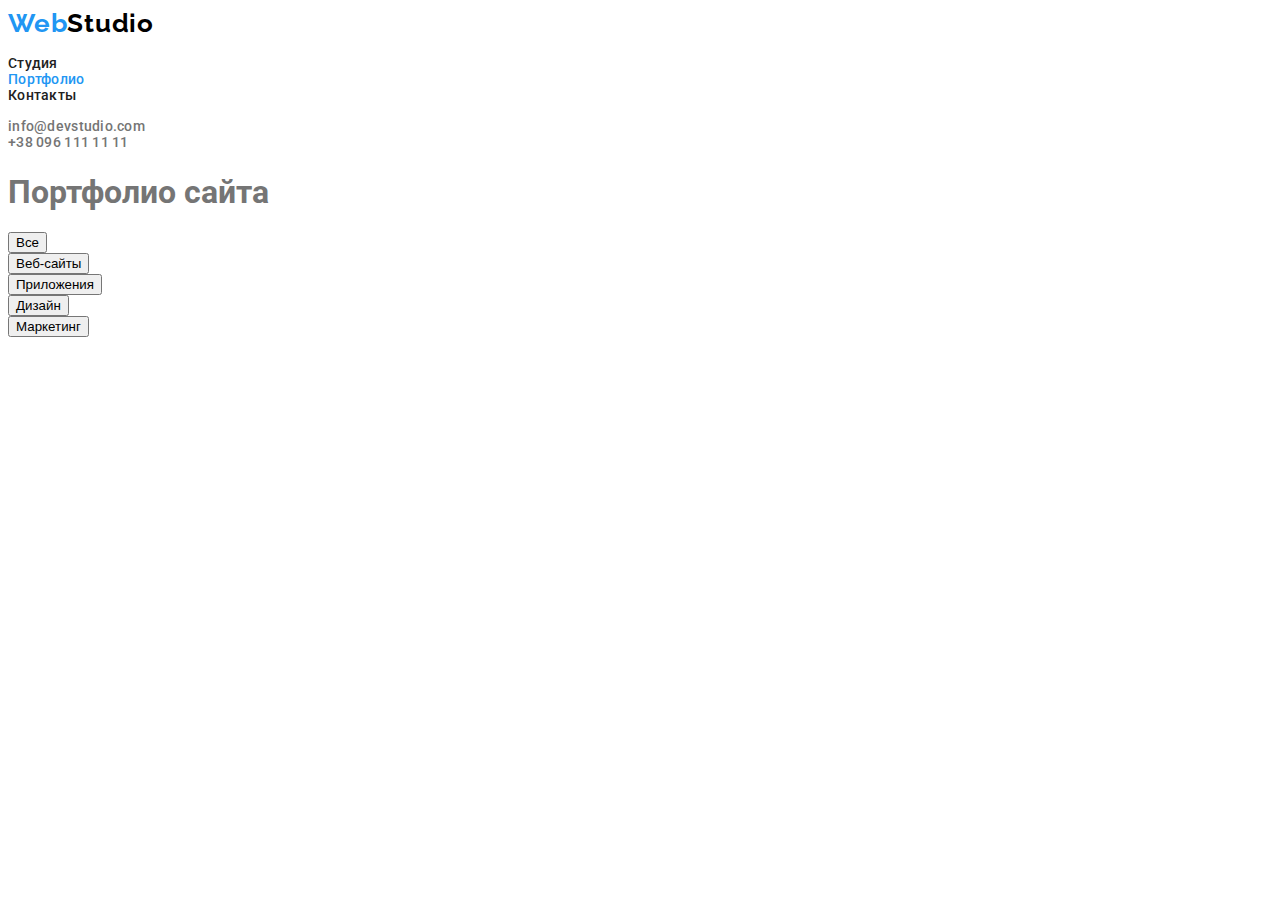
==== portfolio.html @ d94b587b "Портфолио без css и img" ====
<!DOCTYPE html>
<html lang="en">
<head>
    <meta charset="UTF-8">
    <meta http-equiv="X-UA-Compatible" content="IE=edge">
    <meta name="viewport" content="width=device-width, initial-scale=1.0">
    <title>Document</title>
    <link rel="preconnect" href="https://fonts.googleapis.com">
    <link rel="preconnect" href="https://fonts.gstatic.com" crossorigin>
    <link href="https://fonts.googleapis.com/css2?family=Raleway:wght@700&family=Roboto:wght@400;500;700&display=swap" rel="stylesheet">
    <link rel="stylesheet" href="./css/style.css">
</head>
<body>
    <header class="header">
        <a class="logo" lang="en" href="#"><span>Web</span>Studio</a>
        <nav>
            <ul>
                <Li class="header-item"><a class="hover" href="./index.html">Студия</a></Li>
                <Li class="header-item active"><a class="hover" href="./portfolio.html">Портфолио</a></Li>
                <Li class="header-item"><a class="hover" href="">Контакты</a></Li>
            </ul>
        </nav>
        <ul>
            <li class="contact"><a class="hover" href="mailto:info@devstudio.com">info@devstudio.com</a></li>
            <li class="contact"><a class="hover" href="tel:380961111111">+38 096 111 11 11</a></li>
        </ul>
    </header>
    <main>
        <section class="portfolio">
            <h1>Портфолио сайта</h1>
            <div class="portfolio-menu">
                <ul>
                    <li><button class="portfolio-btn" type="button">Все</button></li>
                    <li><button class="portfolio-btn" type="button">Веб-сайты</button></li>
                    <li><button class="portfolio-btn" type="button">Приложения</button></li>
                    <li><button class="portfolio-btn" type="button">Дизайн</button></li>
                    <li><button class="portfolio-btn" type="button">Маркетинг</button></li>
                </ul>
            </div>
            <ul class="portfolio-list">
                <li>
                    <a href="">
                        <img src="" alt="">
                        <h2></h2>
                        <p></p>
                    </a>
                </li>
                <li>
                    <a href="">
                        <img src="" alt="">
                        <h2></h2>
                        <p></p>
                    </a>
                </li>
                <li>
                    <a href="">
                        <img src="" alt="">
                        <h2></h2>
                        <p></p>
                    </a>
                </li>
                <li>
                    <a href="">
                        <img src="" alt="">
                        <h2></h2>
                        <p></p>
                    </a>
                </li>
                <li>
                    <a href="">
                        <img src="" alt="">
                        <h2></h2>
                        <p></p>
                    </a>
                </li>
                <li>
                    <a href="">
                        <img src="" alt="">
                        <h2></h2>
                        <p></p>
                    </a>
                </li>
                <li>
                    <a href="">
                        <img src="" alt="">
                        <h2></h2>
                        <p></p>
                    </a>
                </li>
                <li>
                    <a href="">
                        <img src="" alt="">
                        <h2></h2>
                        <p></p>
                    </a>
                </li>
                <li>
                    <a href="">
                        <img src="" alt="">
                        <h2></h2>
                        <p></p>
                    </a>
                </li>
            </ul>
        </section>
    </main>
</body>
</html>
---- css/style.css ----
:root {
    --white-color: #FFFFFF;
    --text-color: #757575;
    --titel-color: #212121;
    --hover-color: #2196F3;
    --black-color: #000000;
    --active-color: #ab0000;
    --back-color: #2F303A;
    --backteam-color: #F5F4FA;
}
body {
    background-color: var(--white-color);
    font-family: 'Roboto', sans-serif;
    color: var(--text-color);
}
a {
    color: inherit;
    text-decoration: inherit;
}
ul {
    list-style: none;
    padding: 0;
}
.logo {
    font-family: 'Raleway', sans-serif;
    font-size: 26px;
    line-height: 1.20;
    font-weight: 700;
    letter-spacing: 0.03em;
    color: var(--black-color);
    text-decoration: none;
}
.logo > span {
    color: var(--hover-color);
}
.header-item {
    font-weight: 500;
    font-size: 14px;
    line-height: 16px;
    letter-spacing: 0.02em;
    color: var(--titel-color);
    text-decoration: none;
}
.active {
    color: var(--hover-color);
}
.hover:hover,
.hover:focus {
    color: var(--hover-color);
}
.hover:active {
    color: var(--active-color);
}
.contact {
    font-weight: 500;
    font-size: 14px;
    line-height: 1.14;
    letter-spacing: 0.02em;
}
.promo {
    background-color: var(--back-color);
}
.promo-titel {
    font-weight: 900;
    font-size: 44px;
    line-height: 1.36;
    text-align: center;
    letter-spacing: 0.06em;
    text-transform: uppercase;
    color: var(--white-color);
}
.promo-btn {
    font-family: 'Roboto', sans-serif;
    background-color: var(--hover-color);
    font-weight: 700;
    font-size: 16px;
    line-height: 1.87;
    text-align: center;
    letter-spacing: 0.06em;
    color: var(--white-color);
    cursor: pointer;
}
.promo-btn:active {
    color: var(--active-color);
}
.features-subtitel {
    font-weight: 700;
    font-size: 14px;
    line-height: 1.14;
    letter-spacing: 0.03em;
    text-transform: uppercase;
    color: var(--titel-color);
}
.features-descrp {
    font-size: 14px;
    line-height: 1.71;
    letter-spacing: 0.03em;
}
.titel {
    font-weight: 700;
    font-size: 36px;
    line-height: 1.16;
    text-align: center;
    letter-spacing: 0.03em;
    color: var(--titel-color);
}
.team {
    background-color: var(--backteam-color);
}
.team-img {
    display: block;
    margin: 0 auto;
}
.team-titel {
    font-weight: 500;
    font-size: 16px;
    line-height: 1.18;
    text-align: center;
    letter-spacing: 0.03em;
    color: var(--titel-color);
}
.team-descrp {
    font-size: 16px;
    line-height: 1.18;
    text-align: center;
    letter-spacing: 0.03em;
}
.footer {
    background-color: var(--back-color);
}
.footer-logo {
    color: var(--white-color);
}
.footer-contact {
    font-style: normal;
    font-weight: 400;
    font-size: 14px;
    line-height: 1.71;
    letter-spacing: 0.03em;
    color: rgba(255, 255, 255, 0.6);
}
.footer-contact.address {
    color: var(--white-color);
}
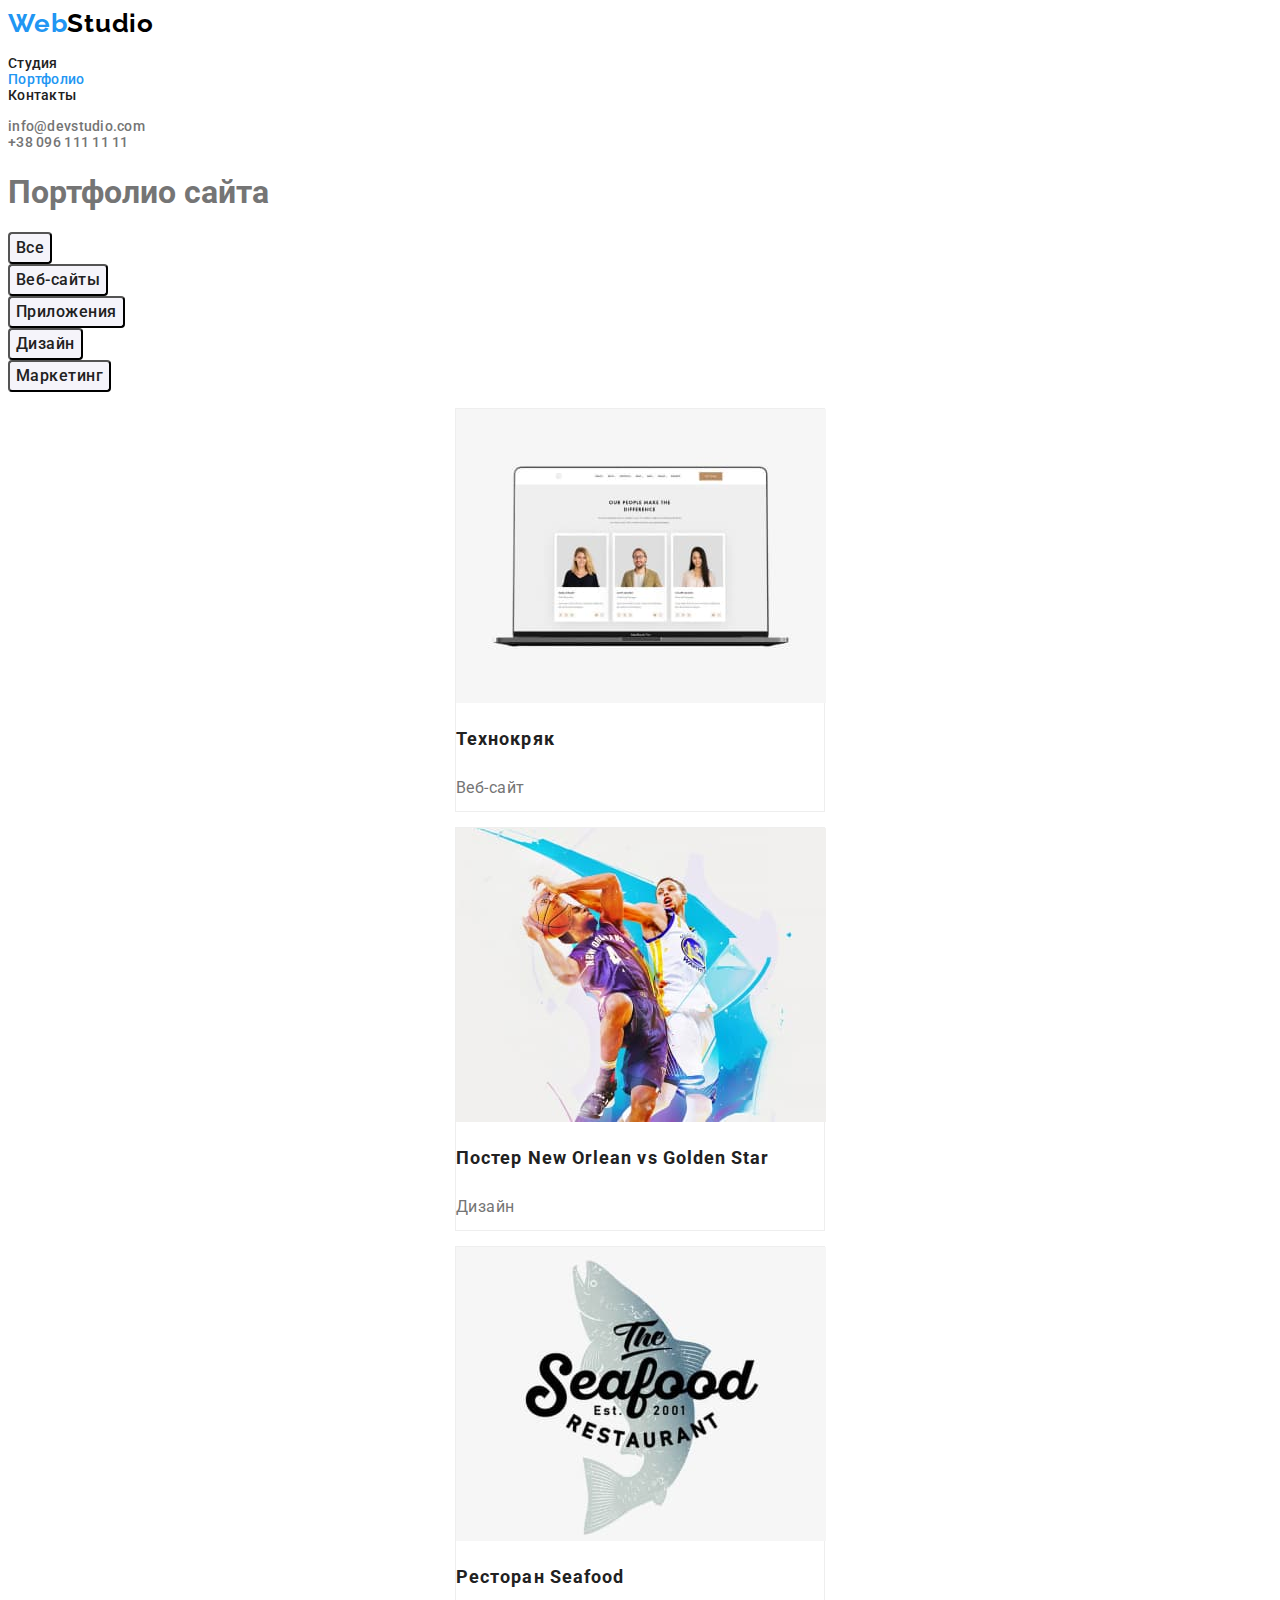
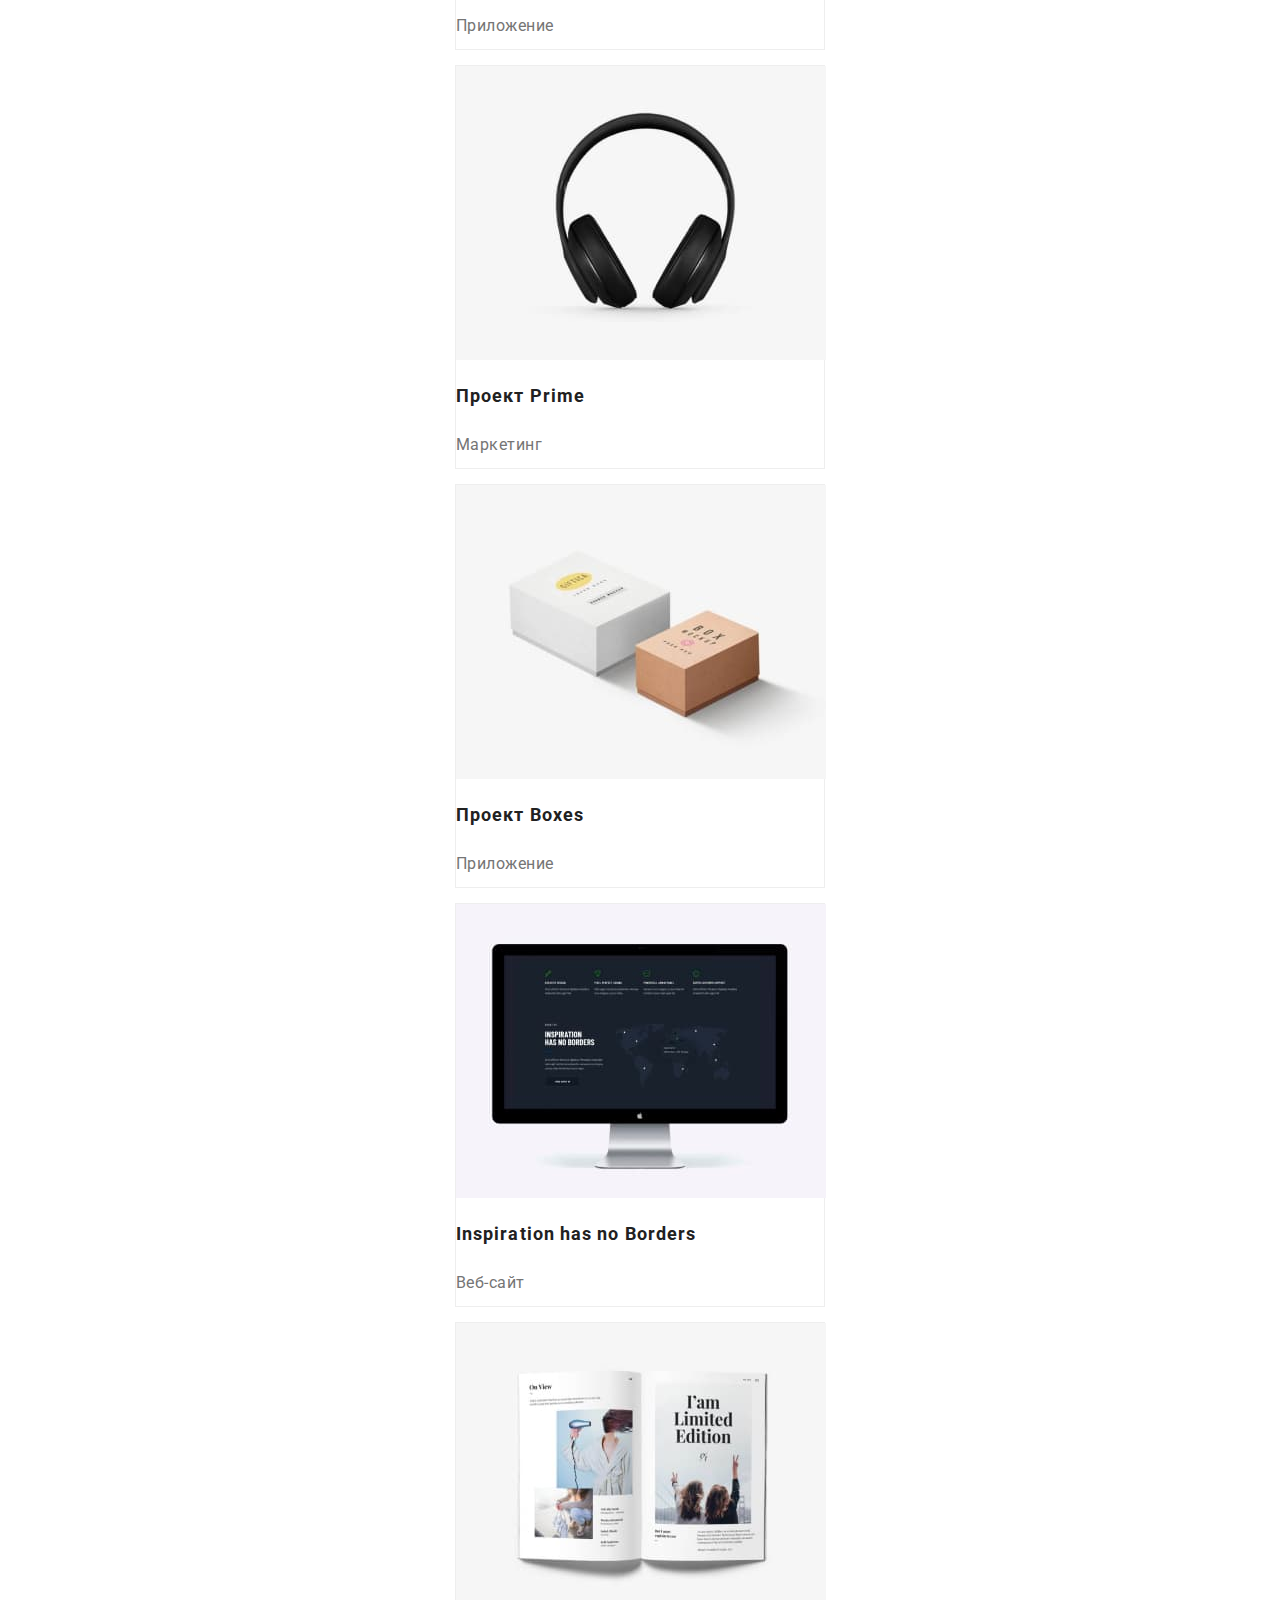
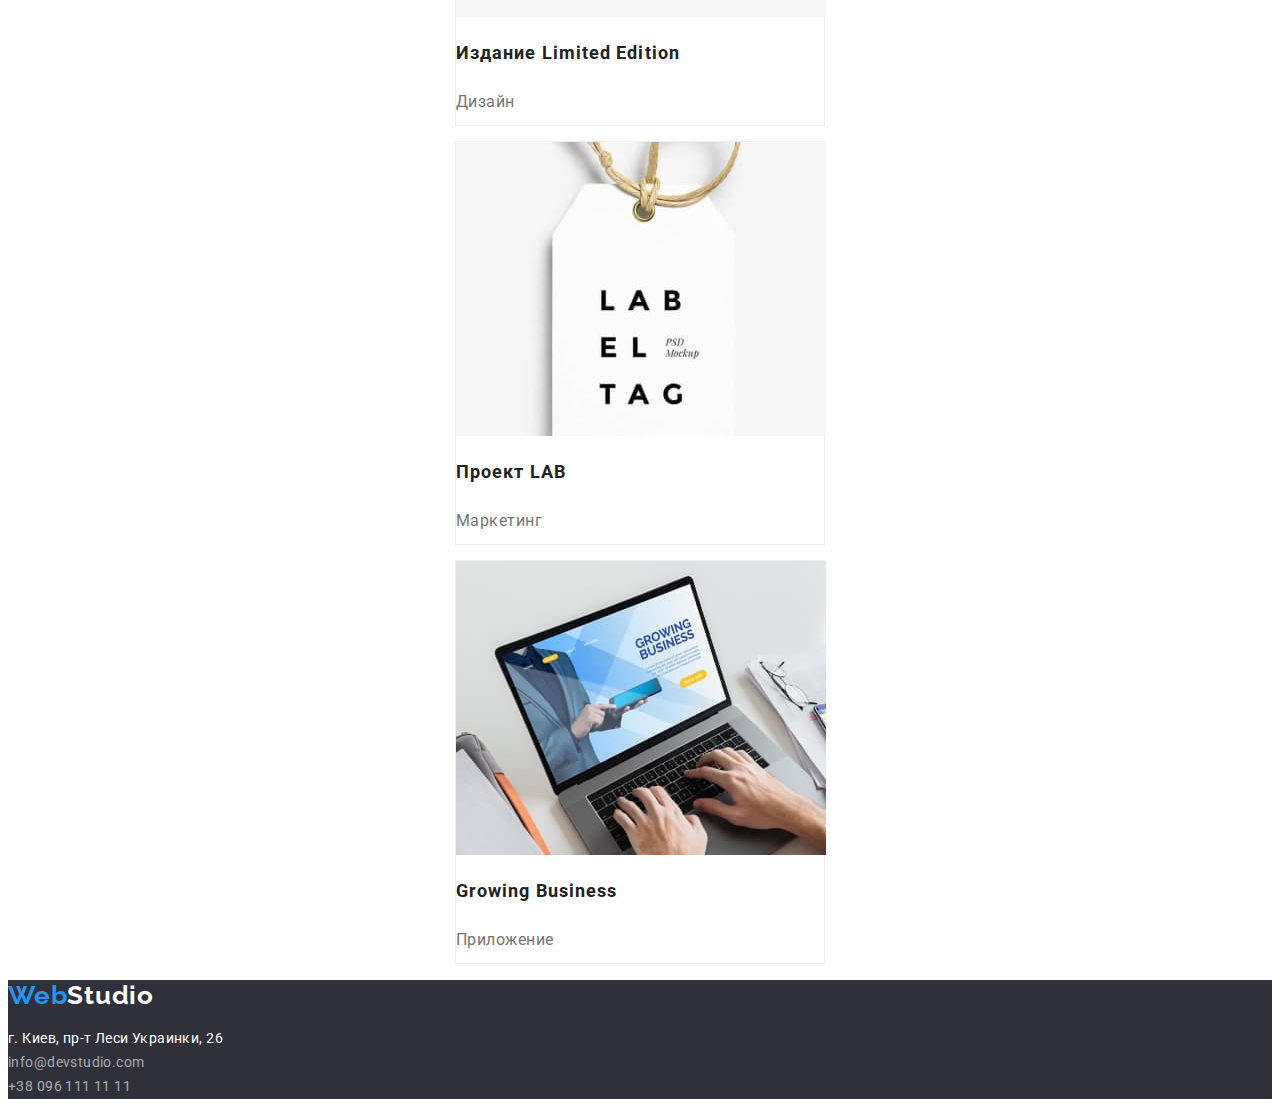
==== commit d92fa5c4: "Portfolio page" ====
--- a/portfolio.html
+++ b/portfolio.html
@@ -1,5 +1,5 @@
 <!DOCTYPE html>
-<html lang="en">
+<html lang="ru">
 <head>
     <meta charset="UTF-8">
     <meta http-equiv="X-UA-Compatible" content="IE=edge">
@@ -38,71 +38,81 @@
                 </ul>
             </div>
             <ul class="portfolio-list">
-                <li>
-                    <a href="">
-                        <img src="" alt="">
-                        <h2></h2>
-                        <p></p>
+                <li class="portfolio-item">
+                    <a class="portfolio-link" href="">
+                        <img src="./images/img_one.jpg" alt="portfolio image" width="370" height="294">
+                        <h2 class="portfolio-titel">Технокряк</h2>
+                        <p class="portfolio-descrp">Веб-сайт</p>
                     </a>
                 </li>
-                <li>
-                    <a href="">
-                        <img src="" alt="">
-                        <h2></h2>
-                        <p></p>
+                <li class="portfolio-item">
+                    <a class="portfolio-link" href="">
+                        <img src="./images/img_two.jpg" alt="portfolio image" width="370" height="294">
+                        <h2 class="portfolio-titel">Постер New Orlean vs Golden Star</h2>
+                        <p class="portfolio-descrp">Дизайн</p>
                     </a>
                 </li>
-                <li>
-                    <a href="">
-                        <img src="" alt="">
-                        <h2></h2>
-                        <p></p>
+                <li class="portfolio-item">
+                    <a class="portfolio-link" href="">
+                        <img src="./images/img_three.jpg" alt="portfolio image" width="370" height="294">
+                        <h2 class="portfolio-titel">Ресторан Seafood</h2>
+                        <p class="portfolio-descrp">Приложение</p>
                     </a>
                 </li>
-                <li>
-                    <a href="">
-                        <img src="" alt="">
-                        <h2></h2>
-                        <p></p>
+                <li class="portfolio-item">
+                    <a class="portfolio-link" href="">
+                        <img src="./images/img_four.jpg" alt="portfolio image" width="370" height="294">
+                        <h2 class="portfolio-titel">Проект Prime</h2>
+                        <p class="portfolio-descrp">Маркетинг</p>
                     </a>
                 </li>
-                <li>
-                    <a href="">
-                        <img src="" alt="">
-                        <h2></h2>
-                        <p></p>
+                <li class="portfolio-item">
+                    <a class="portfolio-link" href="">
+                        <img src="./images/img_five.jpg" alt="portfolio image" width="370" height="294">
+                        <h2 class="portfolio-titel">Проект Boxes</h2>
+                        <p class="portfolio-descrp">Приложение</p>
                     </a>
                 </li>
-                <li>
-                    <a href="">
-                        <img src="" alt="">
-                        <h2></h2>
-                        <p></p>
+                <li class="portfolio-item">
+                    <a class="portfolio-link" href="">
+                        <img src="./images/img_six.jpg" alt="portfolio image" width="370" height="294">
+                        <h2 class="portfolio-titel">Inspiration has no Borders</h2>
+                        <p class="portfolio-descrp">Веб-сайт</p>
                     </a>
                 </li>
-                <li>
-                    <a href="">
-                        <img src="" alt="">
-                        <h2></h2>
-                        <p></p>
+                <li class="portfolio-item">
+                    <a class="portfolio-link" href="">
+                        <img src="./images/img_seven.jpg" alt="portfolio image" width="370" height="294">
+                        <h2 class="portfolio-titel">Издание Limited Edition</h2>
+                        <p class="portfolio-descrp">Дизайн</p>
                     </a>
                 </li>
-                <li>
-                    <a href="">
-                        <img src="" alt="">
-                        <h2></h2>
-                        <p></p>
+                <li class="portfolio-item">
+                    <a class="portfolio-link" href="">
+                        <img src="./images/img_eight.jpg" alt="portfolio image" width="370" height="294">
+                        <h2 class="portfolio-titel">Проект LAB</h2>
+                        <p class="portfolio-descrp">Маркетинг</p>
                     </a>
                 </li>
-                <li>
-                    <a href="">
-                        <img src="" alt="">
-                        <h2></h2>
-                        <p></p>
+                <li class="portfolio-item">
+                    <a class="portfolio-link" href="">
+                        <img src="./images/img_nine.jpg" alt="portfolio image" width="370" height="294">
+                        <h2 class="portfolio-titel">Growing Business</h2>
+                        <p class="portfolio-descrp">Приложение</p>
                     </a>
                 </li>
             </ul>
         </section>
     </main>
+    <footer class="footer">
+        <a class="logo footer-logo" lang="en" href="#"><span>Web</span>Studio</a>
+        <address>
+            <ul>
+                <li class="footer-contact address"><a class="hover" href="#">г. Киев, пр-т Леси Украинки, 26</a></li>
+                <li class="footer-contact"><a class="hover" href="mailto:info@devstudio.com">info@devstudio.com</a></li>
+                <li class="footer-contact"><a class="hover" href="tel:380961111111">+38 096 111 11 11</a></li>
+            </ul>
+        </address>
+    </footer>
 </body>
 </html>--- a/css/style.css
+++ b/css/style.css
@@ -141,4 +141,47 @@
 }
 .footer-contact.address {
     color: var(--white-color);
-}+}
+
+/* Portfolio css */
+
+.portfolio-btn {
+    font-family: 'Roboto', sans-serif;
+    font-weight: 500;
+    font-size: 16px;
+    line-height: 1.62;
+    text-align: center;
+    letter-spacing: 0.03em;
+    color: var(--titel-color);
+    background-color: var(--backteam-color);
+    border-radius: 4px;
+    cursor: pointer;
+}
+.portfolio-btn:hover {
+    color: var(--white-color);
+    background-color: var(--hover-color);
+}
+.portfolio-item {
+    box-sizing: border-box;
+    width: 370px;
+    height: 404px;
+    border: 1px solid #EEEEEE;
+    margin: 0 auto;
+    margin-bottom: 15px;
+}
+.portfolio-item:hover {
+    transform: scale(1.03);
+    box-shadow: 0px 0px 2px 2px var(--hover-color);
+}
+.portfolio-titel {
+    font-weight: 700;
+    font-size: 18px;
+    line-height: 2;
+    letter-spacing: 0.06em;
+    color: var(--titel-color);
+}
+.portfolio-descrp {
+    font-size: 16px;
+    line-height: 1.87;
+    letter-spacing: 0.03em;
+}
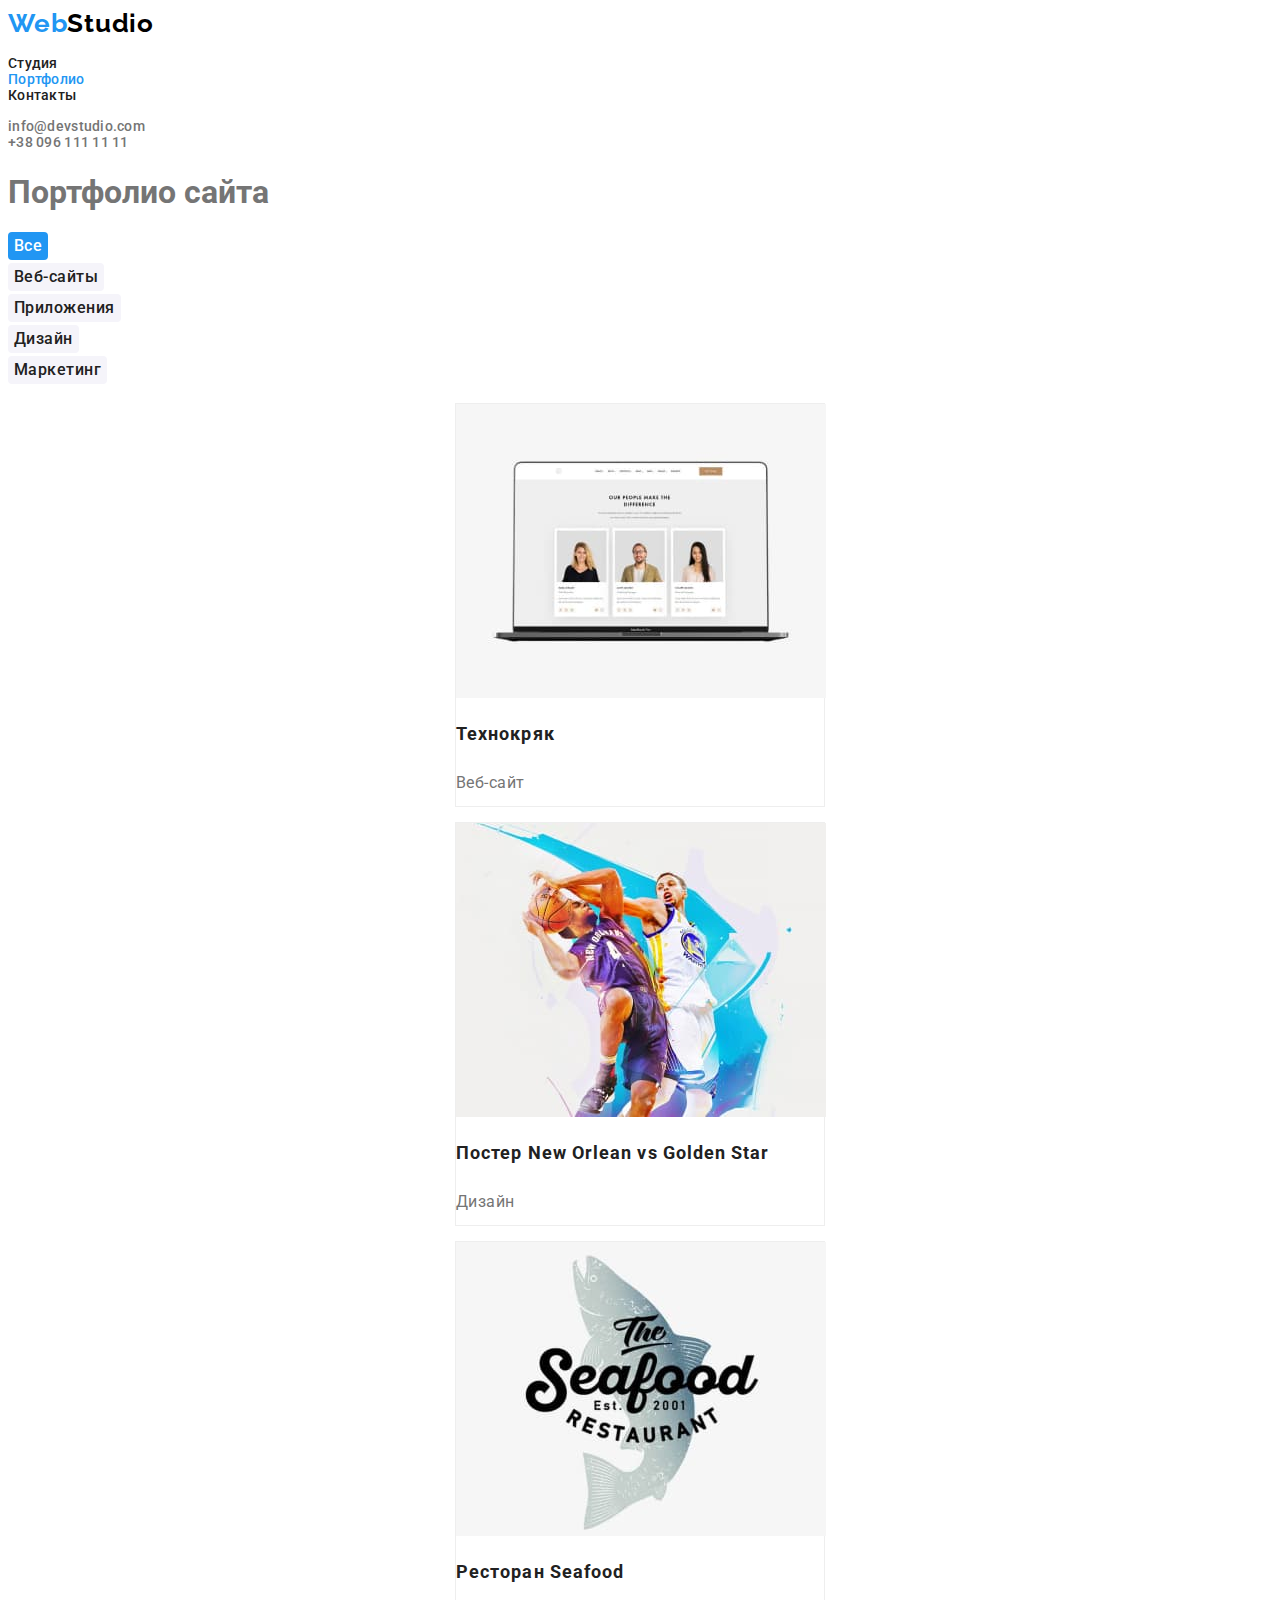
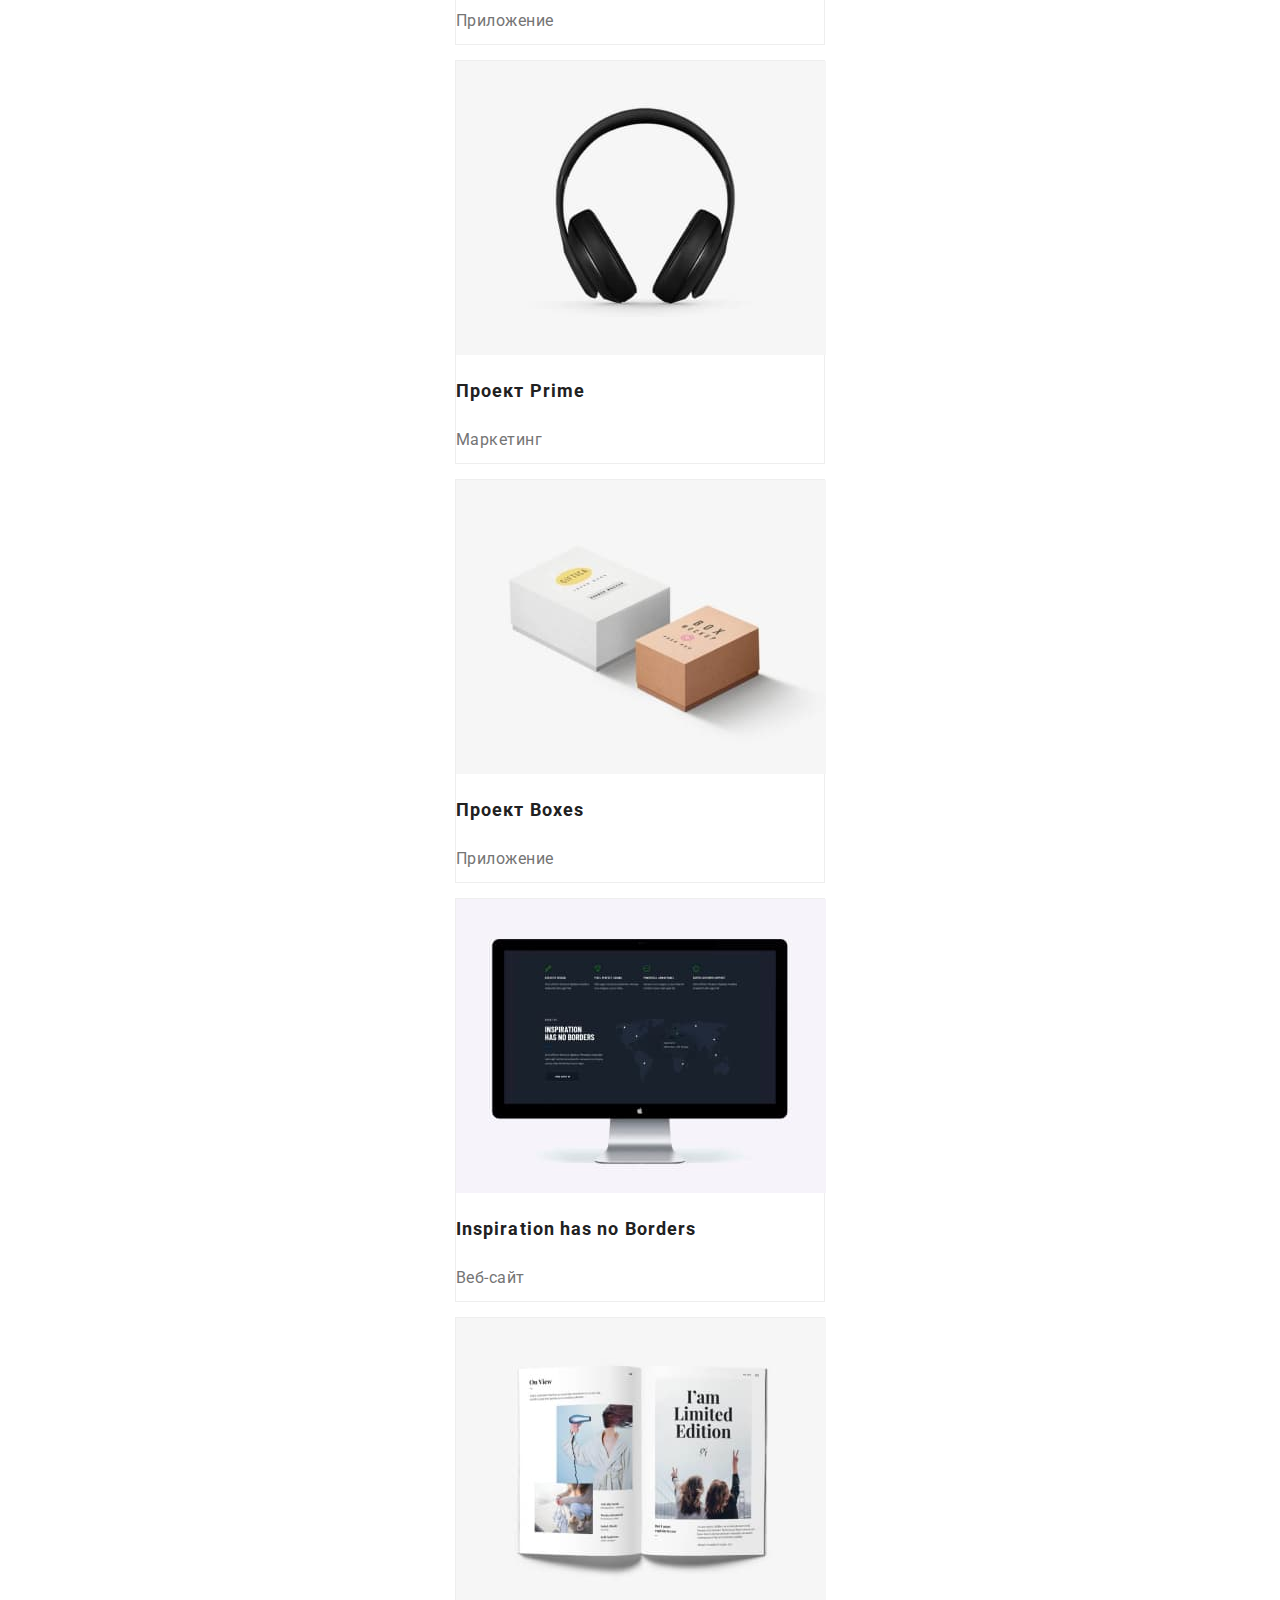
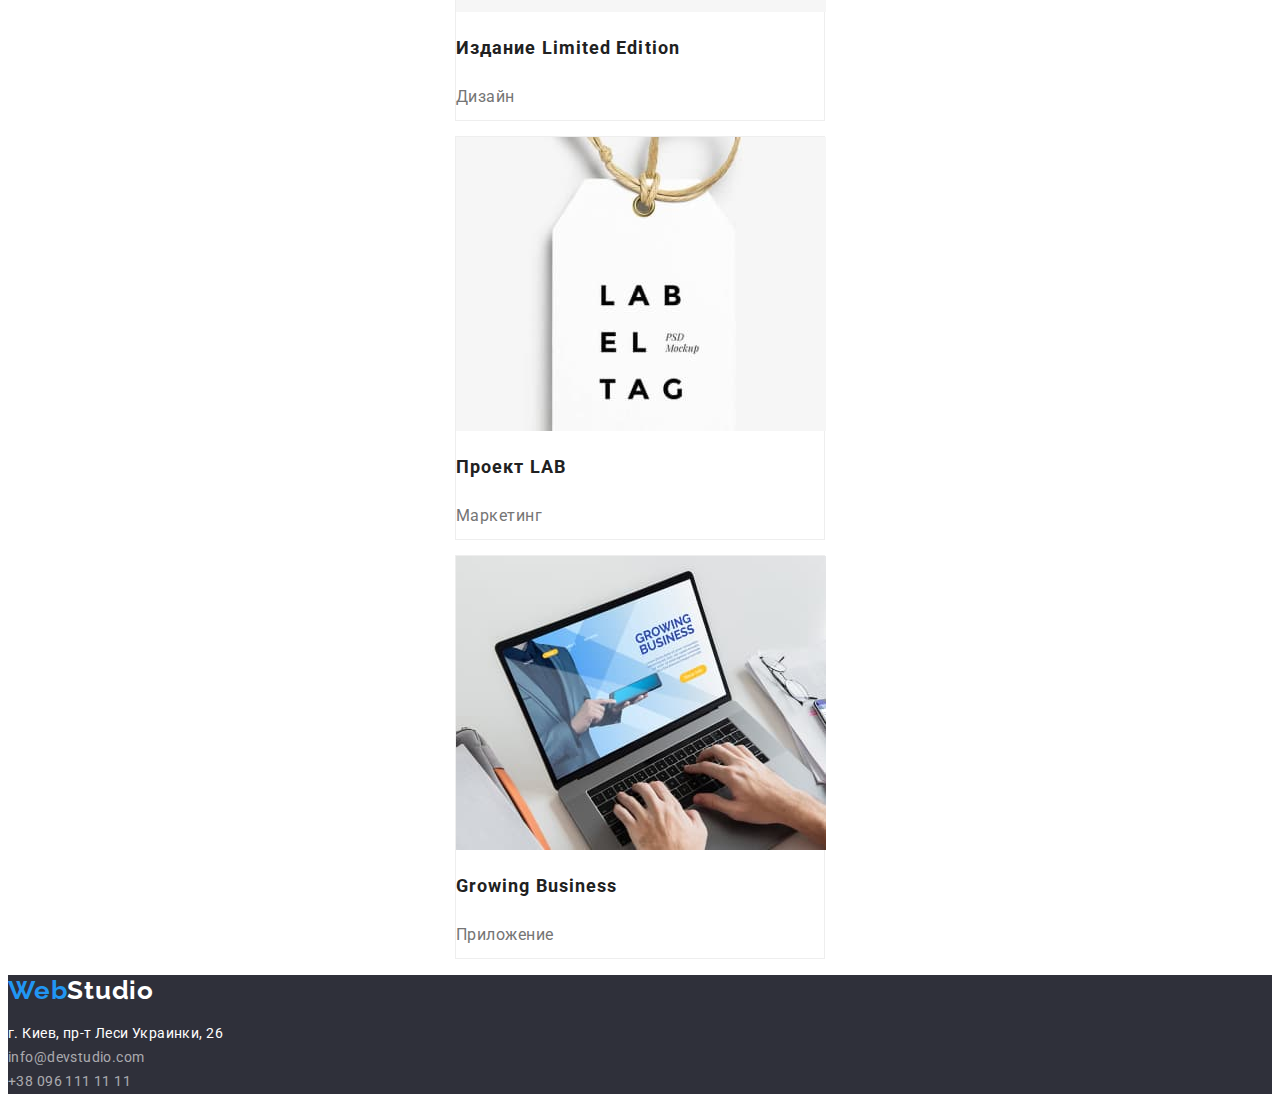
==== commit d3c7aba4: "Доработка css" ====
--- a/portfolio.html
+++ b/portfolio.html
@@ -12,7 +12,7 @@
 </head>
 <body>
     <header class="header">
-        <a class="logo" lang="en" href="#"><span>Web</span>Studio</a>
+        <a class="logo" lang="en" href="./index.html"><span>Web</span>Studio</a>
         <nav>
             <ul>
                 <Li class="header-item"><a class="hover" href="./index.html">Студия</a></Li>
@@ -30,7 +30,7 @@
             <h1>Портфолио сайта</h1>
             <div class="portfolio-menu">
                 <ul>
-                    <li><button class="portfolio-btn" type="button">Все</button></li>
+                    <li><button class="portfolio-btn active-btn" type="button">Все</button></li>
                     <li><button class="portfolio-btn" type="button">Веб-сайты</button></li>
                     <li><button class="portfolio-btn" type="button">Приложения</button></li>
                     <li><button class="portfolio-btn" type="button">Дизайн</button></li>
@@ -105,7 +105,7 @@
         </section>
     </main>
     <footer class="footer">
-        <a class="logo footer-logo" lang="en" href="#"><span>Web</span>Studio</a>
+        <a class="logo footer-logo" lang="en" href="./index.html"><span>Web</span>Studio</a>
         <address>
             <ul>
                 <li class="footer-contact address"><a class="hover" href="#">г. Киев, пр-т Леси Украинки, 26</a></li>
--- a/css/style.css
+++ b/css/style.css
@@ -70,7 +70,11 @@
     color: var(--white-color);
 }
 .promo-btn {
-    font-family: 'Roboto', sans-serif;
+    display: block;
+    width: 200px;
+    height: 50px;
+    margin: 0 auto;
+    font-family: inherit;
     background-color: var(--hover-color);
     font-weight: 700;
     font-size: 16px;
@@ -79,6 +83,8 @@
     letter-spacing: 0.06em;
     color: var(--white-color);
     cursor: pointer;
+    border-radius: 4px;
+    border: none;
 }
 .promo-btn:active {
     color: var(--active-color);
@@ -146,7 +152,7 @@
 /* Portfolio css */
 
 .portfolio-btn {
-    font-family: 'Roboto', sans-serif;
+    font-family: inherit;
     font-weight: 500;
     font-size: 16px;
     line-height: 1.62;
@@ -155,9 +161,16 @@
     color: var(--titel-color);
     background-color: var(--backteam-color);
     border-radius: 4px;
+    border: none;
     cursor: pointer;
-}
-.portfolio-btn:hover {
+    margin-bottom: 3px;
+}
+.active-btn {
+    background-color: var(--hover-color);
+    color: var(--white-color);
+}
+.portfolio-btn:hover,
+.portfolio-btn:focus {
     color: var(--white-color);
     background-color: var(--hover-color);
 }
@@ -169,7 +182,8 @@
     margin: 0 auto;
     margin-bottom: 15px;
 }
-.portfolio-item:hover {
+.portfolio-item:hover,
+.portfolio-item:focus {
     transform: scale(1.03);
     box-shadow: 0px 0px 2px 2px var(--hover-color);
 }
